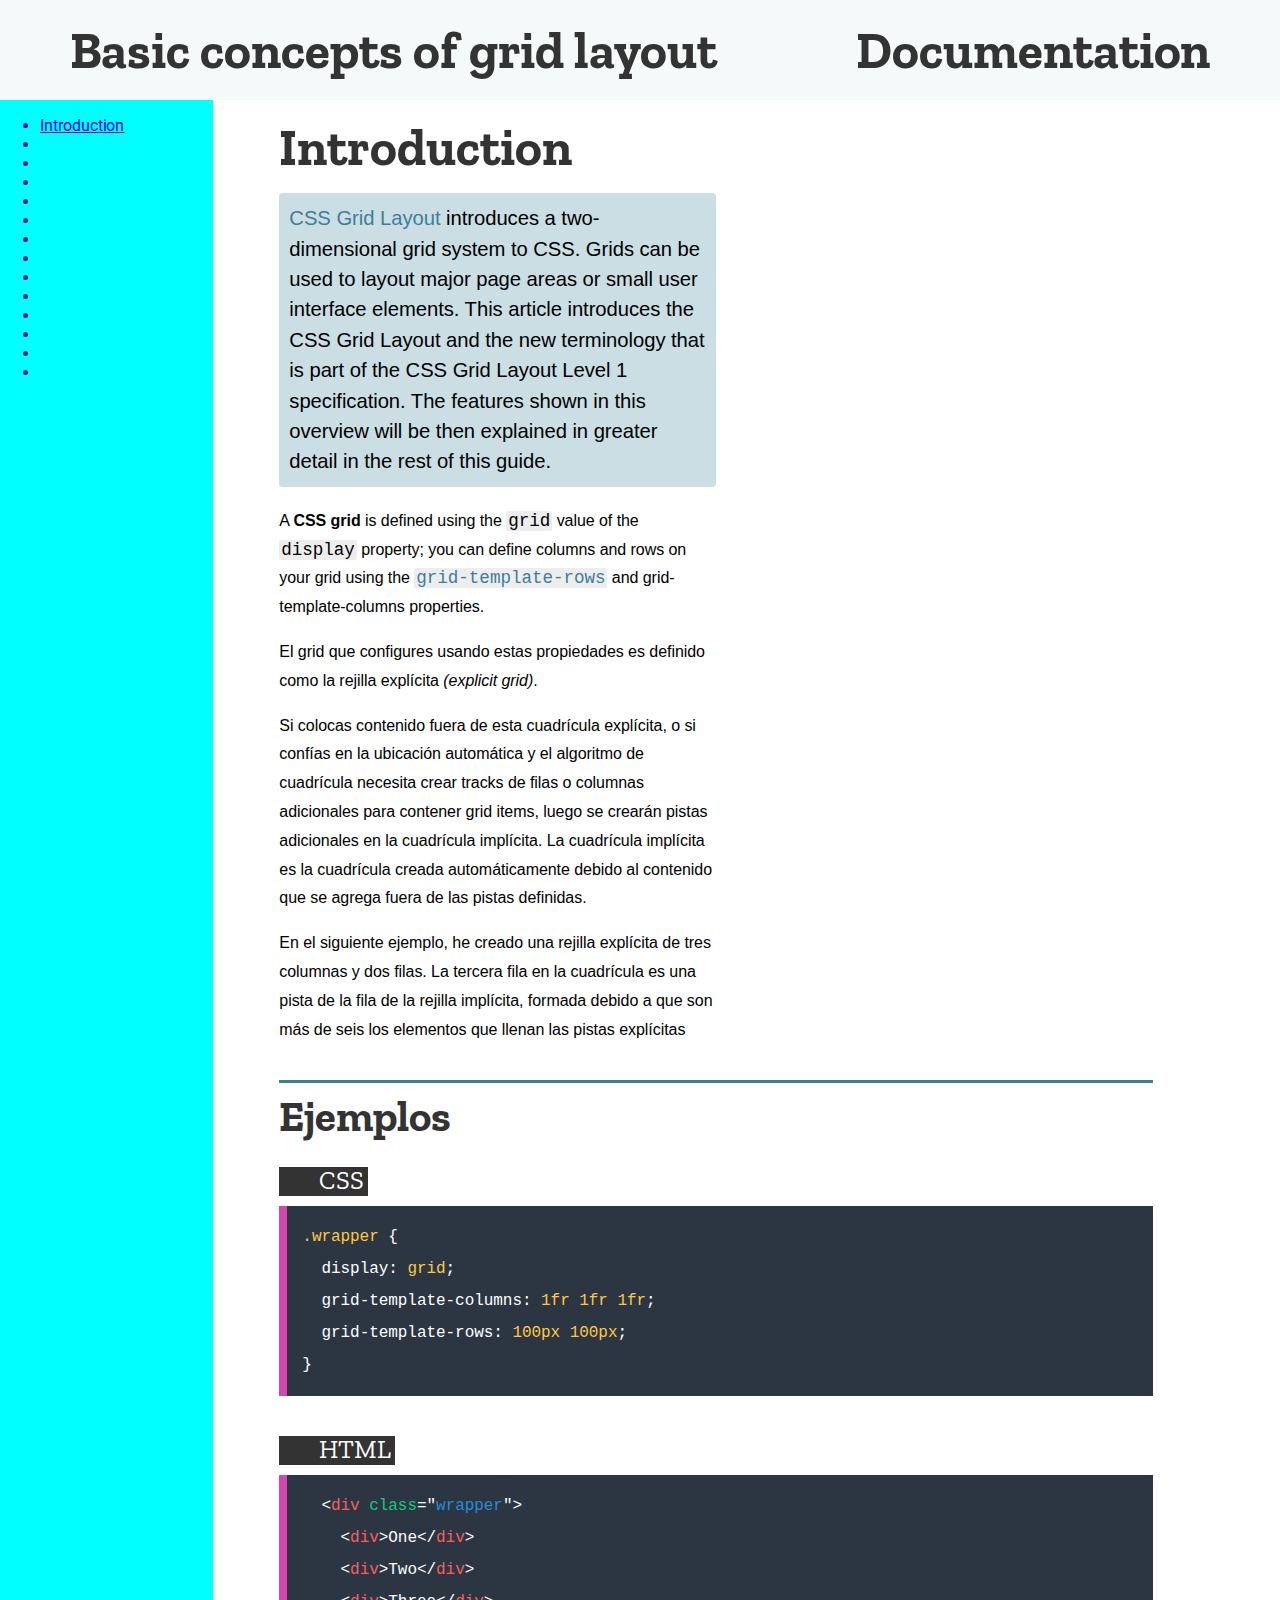
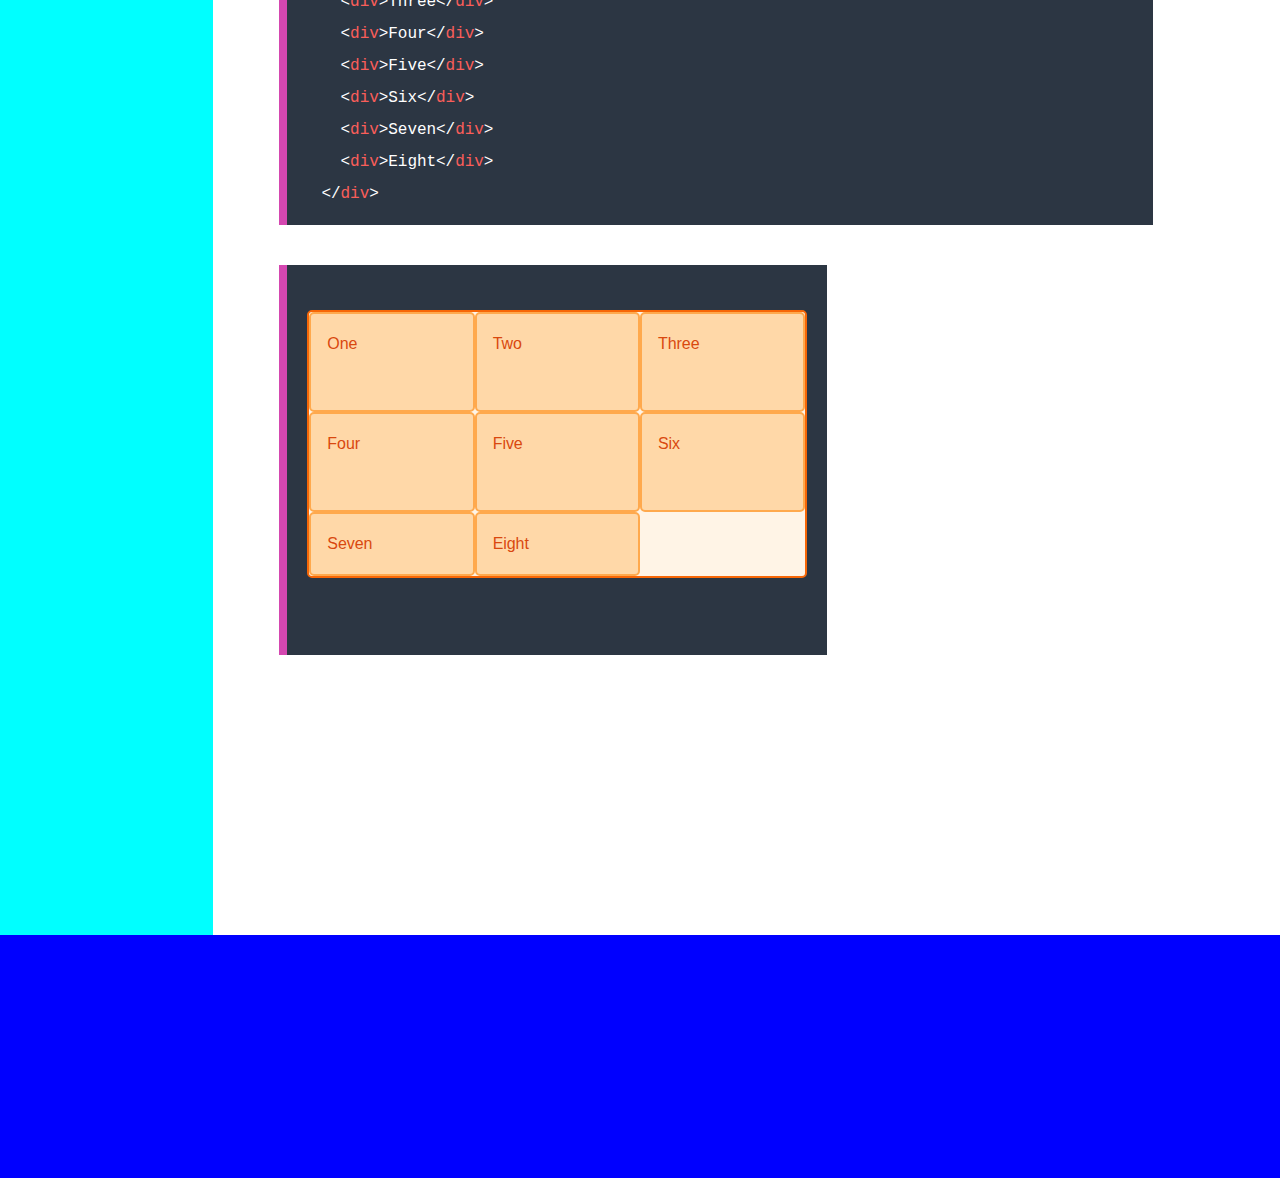
==== old_index.html @ 022d899d "backup index old" ====
<!DOCTYPE html>
<html lang="en">

<head>
  <meta charset="UTF-8">
  <meta name="viewport" content="width=device-width, initial-scale=1.0">
  <meta http-equiv="X-UA-Compatible" content="ie=edge">
  <title>Technical Documentation Page</title>
  <link rel="stylesheet" href="css/main.css">
</head>

<body>

  <div class="container">
    <header class="mainheader" id="main-header">
      <div>
        <h1>Basic concepts of grid layout</h1>
      </div>

      <div>
        <h1>Documentation</h1>
      </div>



    </header>
    <nav class="sidebar" id="navbar">
      <header>
        <ul>
          <a href="#Introduction" class="nav-link">
            <li>Introduction</li>
          </a>
          <a href="" class="nav-link">
            <li></li>
          </a>
          <a href="" class="nav-link">
            <li></li>
          </a>
          <a href="" class="nav-link">
            <li></li>
          </a>
          <a href="" class="nav-link">
            <li></li>
          </a>
          <a href="" class="nav-link">
            <li></li>
          </a>
          <a href="" class="nav-link">
            <li></li>
          </a>
          <a href="" class="nav-link">
            <li></li>
          </a>
          <a href="" class="nav-link">
            <li></li>
          </a>
          <a href="" class="nav-link">
            <li></li>
          </a>
          <a href="" class="nav-link">
            <li></li>
          </a>
          <a href="" class="nav-link">
            <li></li>
          </a>
          <a href="" class="nav-link">
            <li></li>
          </a>
          <a href="" class="nav-link">
            <li></li>
          </a>
        </ul>
      </header>
    </nav>
    <main id="main-doc">
      <section class="main-section" id="Introduction">
        <header>
          <article style="margin-left: 30px;">
            <div class="articlecontent">
              <h1>Introduction</h1>
                <div class="contentText">
                  <p class="summary"><span class="blue">CSS Grid Layout</span> introduces a two-dimensional grid system to CSS. Grids can be used to layout major page areas or small user interface elements. This article introduces the CSS Grid Layout and the new terminology that is part of the CSS Grid Layout Level 1 specification. The features shown in this overview will be then explained in greater detail in the rest of this guide.&nbsp;</p>
                <p>A <b>CSS grid</b> is defined using the <span class="codeText">grid</span> value of the <span class="codeText">display</span> property; you can define columns and rows on your grid using the <span class="codeText blue">grid-template-rows</span> and <spanclass="codeText blue">grid-template-columns</span> properties.</p>
                <p>El grid que configures usando estas propiedades es definido como la rejilla  explícita <em>(explicit grid)</em>.</p>
              <p>Si colocas contenido fuera de esta cuadrícula explícita, o si confías en la ubicación automática y el algoritmo de cuadrícula necesita crear tracks de filas o columnas adicionales para contener grid items, luego se crearán pistas adicionales en la cuadrícula implícita. La cuadrícula implícita es la cuadrícula creada automáticamente debido al contenido que se agrega fuera de las pistas definidas. </p>

              <p>En el siguiente ejemplo, he creado una rejilla  explícita de tres columnas y dos filas. La tercera fila en la cuadrícula es una pista de la fila de la rejilla  implícita, formada debido a que son más de seis los elementos que llenan las pistas explícitas</p>
              </div>
            <h2>Ejemplos</h2>
            <h3>CSS</h3>

                <code class="codeexample w3code"><span class="yellow">.wrapper</span> {
  display: <span class="yellow">grid</span>;
  grid-template-columns: <span class="yellow">1fr 1fr 1fr</span>;
  grid-template-rows: <span class="yellow">100px 100px</span>;
}
</code>

            <h3>HTML</h3>

<code id="htmlcode" class="codeexample">  <<span class="red">div</span> <span class="green">class</span>="<span class="blue">wrapper</span>">
    <<span class="red">div</span>>One&lt;/</span><span class="red">div</span>>
    <<span class="red">div</span>>Two&lt;/<span class="red">div</span>>
    <<span class="red">div</span>>Three&lt;/<span class="red">div</span>>
    <<span class="red">div</span>>Four&lt;/</span><span class="red">div</span>>
    <<span class="red">div</span>>Five&lt;/</span><span class="red">div</span>>
    <<span class="red">div</span>>Six&lt;/</span><span class="red">div</span>>
    <<span class="red">div</span>>Seven&lt;/</span><span class="red">div</span>>
    <<span class="red">div</span>>Eight&lt;/</span><span class="red">div</span>>
  &lt;/<span class="red">div</span>></code>
<div  class="sample-code-frame" style="width: 500px; height: 350px;">
  <div class="wrapper">
     <div>One</div>
     <div>Two</div>
     <div>Three</div>
     <div>Four</div>
     <div>Five</div>
     <div>Six</div>
     <div>Seven</div>
     <div>Eight</div>
  </div>
</div>
</div>








          </article>
        </header>
      </section>
      <section class="main-section" id="">
        <header>
          <article></article>
        </header>
      </section>
      <section class="main-section" id="">
        <header>
          <article></article>
        </header>
      </section>
      <section class="main-section" id="">
        <header>
          <article></article>
        </header>
      </section>
      <section class="main-section" id="">
        <header>
          <article></article>
        </header>
      </section>
      <section class="main-section" id="">
        <header>
          <article></article>
        </header>
      </section>
      <section class="main-section" id="">
        <header>
          <article></article>
        </header>
      </section>
      <section class="main-section" id="">
        <header>
          <article></article>
        </header>
      </section>
      <section class="main-section" id="">
        <header>
          <article></article>
        </header>
      </section>
      <section class="main-section" id="">
        <header>
          <article></article>
        </header>
      </section>
      <section class="main-section" id="">
        <header>
          <article></article>
        </header>
      </section>
      <section class="main-section" id="">
        <header>
          <article></article>
        </header>
      </section>
      <section class="main-section" id="">
        <header>
          <article></article>
        </header>
      </section>
      <section class="main-section" id="">
        <header>
          <article></article>
        </header>
      </section>
    </main>
    <footer></footer>
  </div>




</body>

</html>
---- css/main.css ----
@import url("https://fonts.googleapis.com/css?family=Zilla+Slab:400,500,600,700|Roboto:400,500,700|Ubuntu+Mono:400,700");

html {
  font-size: 1rem;
  background: #fff;
  padding: 0;
  margin: 0;
  font-family: "Roboto", sans-serif;
  letter-spacing: -0.00333rem;
}

body {
  margin: 0;
}

.container {
  display: grid;
  grid-template-columns: repeat(12, 1fr);
  grid-template-rows: 100px 10fr 1fr;
  width: 100vw;
}

.mainheader {
  grid-column: 1 / -1;
  display: flex;
  justify-content: space-around;
  align-items: center;
  padding: 0;
  margin: 0;
  background-color: #f5f9fa;
}

.mainheader h1 {
  font-family: "Zilla Slab", serif;
  font-weight: 700;
  font-size: 3.2rem;
  letter-spacing: -0.00333rem;
  color: #333;
}

.mainheader h2 {
}

.sidebar {
  background: cyan;
  grid-column: 1 / 3;
}

#main-doc header {
}

#main-doc {
  grid-column: 3 / 12;
  padding-left: 1rem;
}

section article {
  padding-bottom: 20px;
}

footer {
  background: blue;
  grid-column: 1 / -1;
}

.hidden {
  display: none;
}
/* css para articulos */
.articlecontent {
  margin-left: 20px;
  font-family: Verdana, arial, sans-serif;
  margin-right: 20px;
  line-height: 180%;
}

.articlecontent h1 {
  font-family: "Zilla Slab", serif;
  font-weight: 700;
  font-size: 3.2rem;
  letter-spacing: -0.00333rem;
  color: #333;
  margin-bottom: 30px;
}
.articlecontent > h2::before {
  border-top: 3px solid #3d7e9a;
  content: "";
  display: block;
  margin-bottom: 20px;
  width: 100%;
  left: 0;
}
.articlecontent h2 {
  font-family: "Zilla Slab", serif;
  font-size: 2.66667rem;
  color: #333;
}

.articlecontent h3 {
  padding: 0 4px 0 40px;
  font-weight: 400;
  color: #fff;
  background-color: #333;
  font-size: 1.6rem;
  display: inline-block;
  box-decoration-break: clone;
  font-family: "Zilla Slab", serif;
  margin-top: 0;
  margin-bottom: 10px;
}

.contentText {
  width: 50%;
}
.summary {
  font-size: 1.26667rem;
  background-color: #cadee4;
  border-radius: 4px;
  margin-bottom: 20px;
  padding: 10px;
  line-height: 150%;
}

.codewraper h1 {
  margin-bottom: 10px;
  margin-top: 0;
  margin-left: 20px;
  color: #90e96e;
  font-size: 1.7rem;
  font-family: "Roboto", sans-serif;
}
.codeText {
  background-color: rgba(220, 220, 220, 0.5);
  font-family: "Ubuntu Mono", monospace;
  padding: 0 2px;
  border-radius: 2px;
  font-size: 1.1rem;
}
.blue {
  color: #3d7e9a;
}

.yellow {
  color: #ffc83f;
}

.green {
  color: #690;
}
#htmlcode span.punctuation {
  color: #b9e0ec;
}
#htmlcode span.green {
  color: #16c97a;
}
#htmlcode span.blue {
  color: #288ad6;
}
#htmlcode span.red {
  color: #fa5e5a;
}

.red {
  color: #905;
}

.codeexample {
  font-family: "Ubuntu Mono", monospace;
  display: block;
  text-align: left;
  word-wrap: break-word;
  white-space: pre-wrap;
  word-break: break-all;
  margin-bottom: 40px;
  line-height: 2;
  background-color: #2c3643;
  padding: 15px;
  color: white;
  border-left: 8px solid #d447b0;
}
.html {
  color: #b9e0ec;
}
.wrapper {
  display: grid;
  grid-template-columns: 1fr 1fr 1fr;
  grid-template-rows: 100px 100px;
  border: 2px solid #f76707;
  border-radius: 5px;
  background-color: #fff4e6;
  margin-top: 25px;
}
.wrapper > div {
  border: 2px solid #ffa94d;
  border-radius: 5px;
  background-color: #ffd8a8;
  padding: 1em;
  color: #d9480f;
}

.sample-code-frame {
  border: 1px solid #d447b0;
  background-color: #2c3643;
  max-width: calc(100% - 40px - 6px);
  padding: 20px;
  border-width: 0px 0px 0px 8px;
}
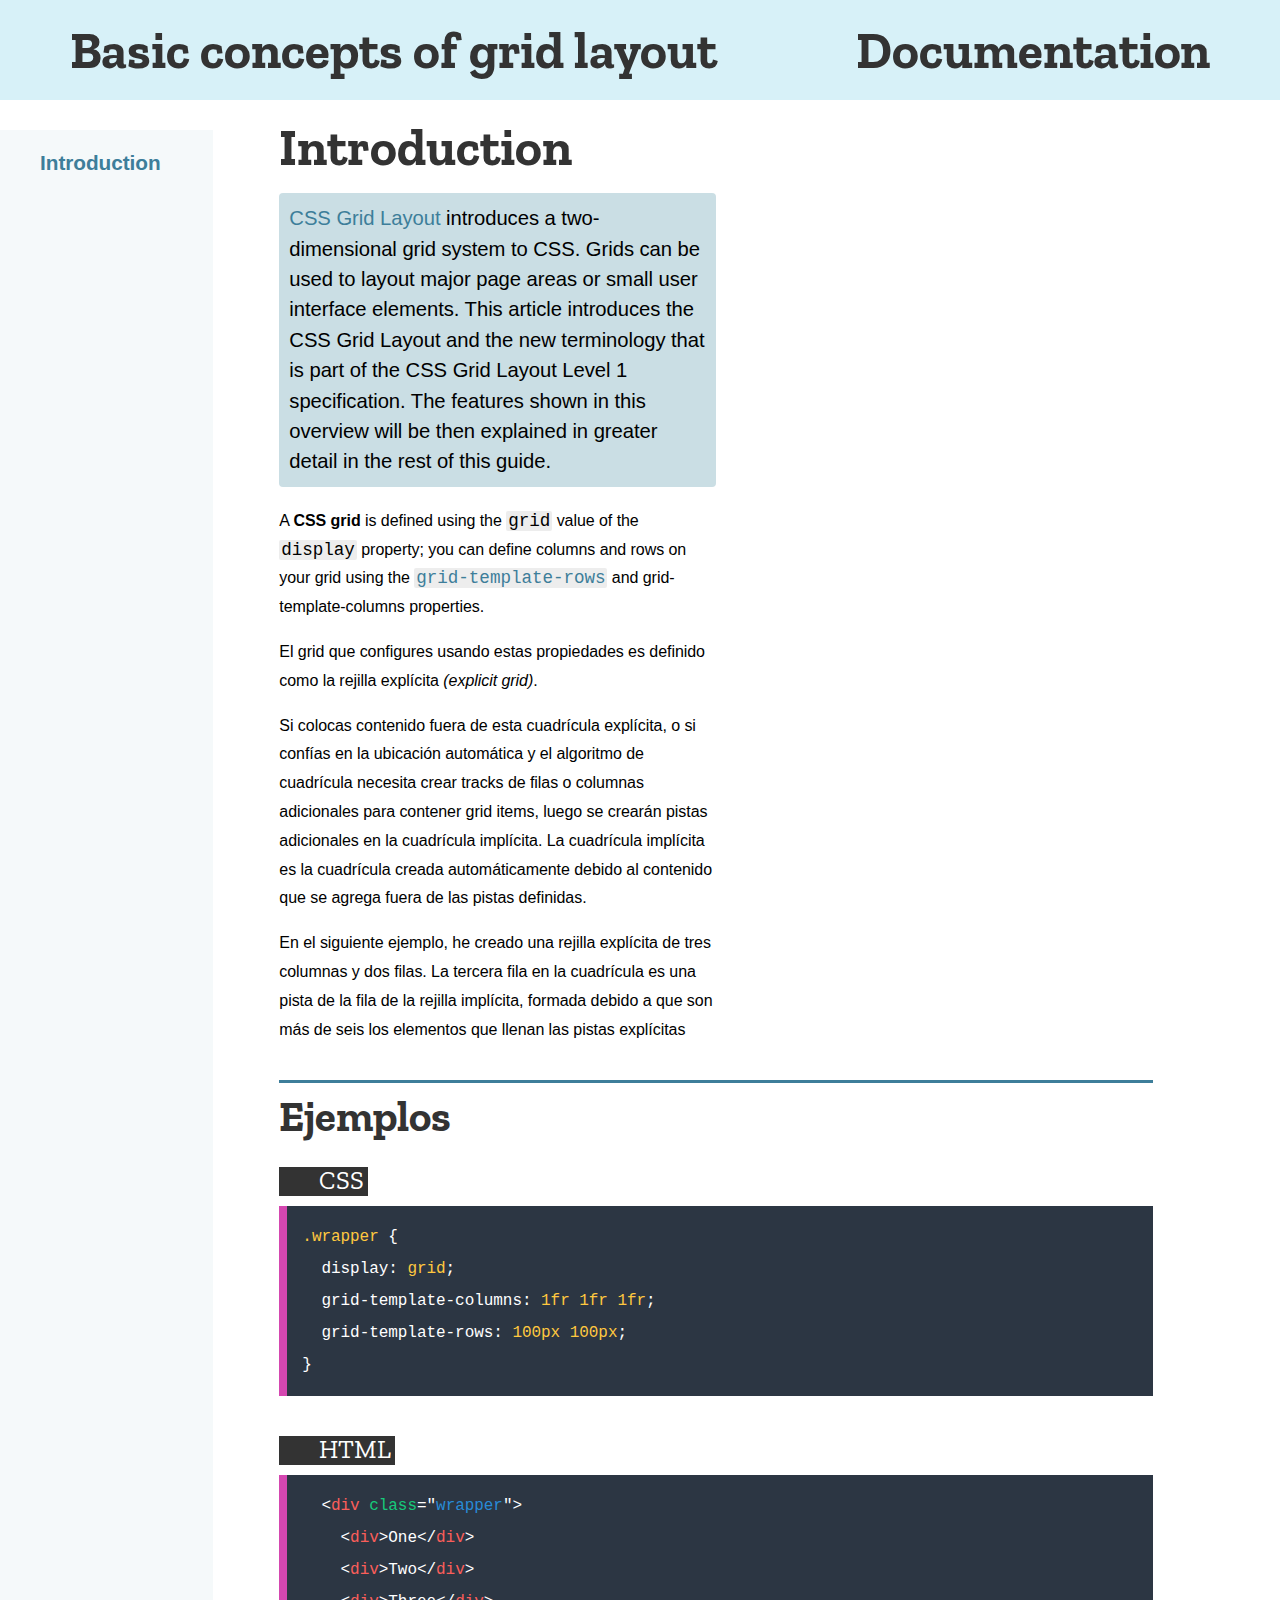
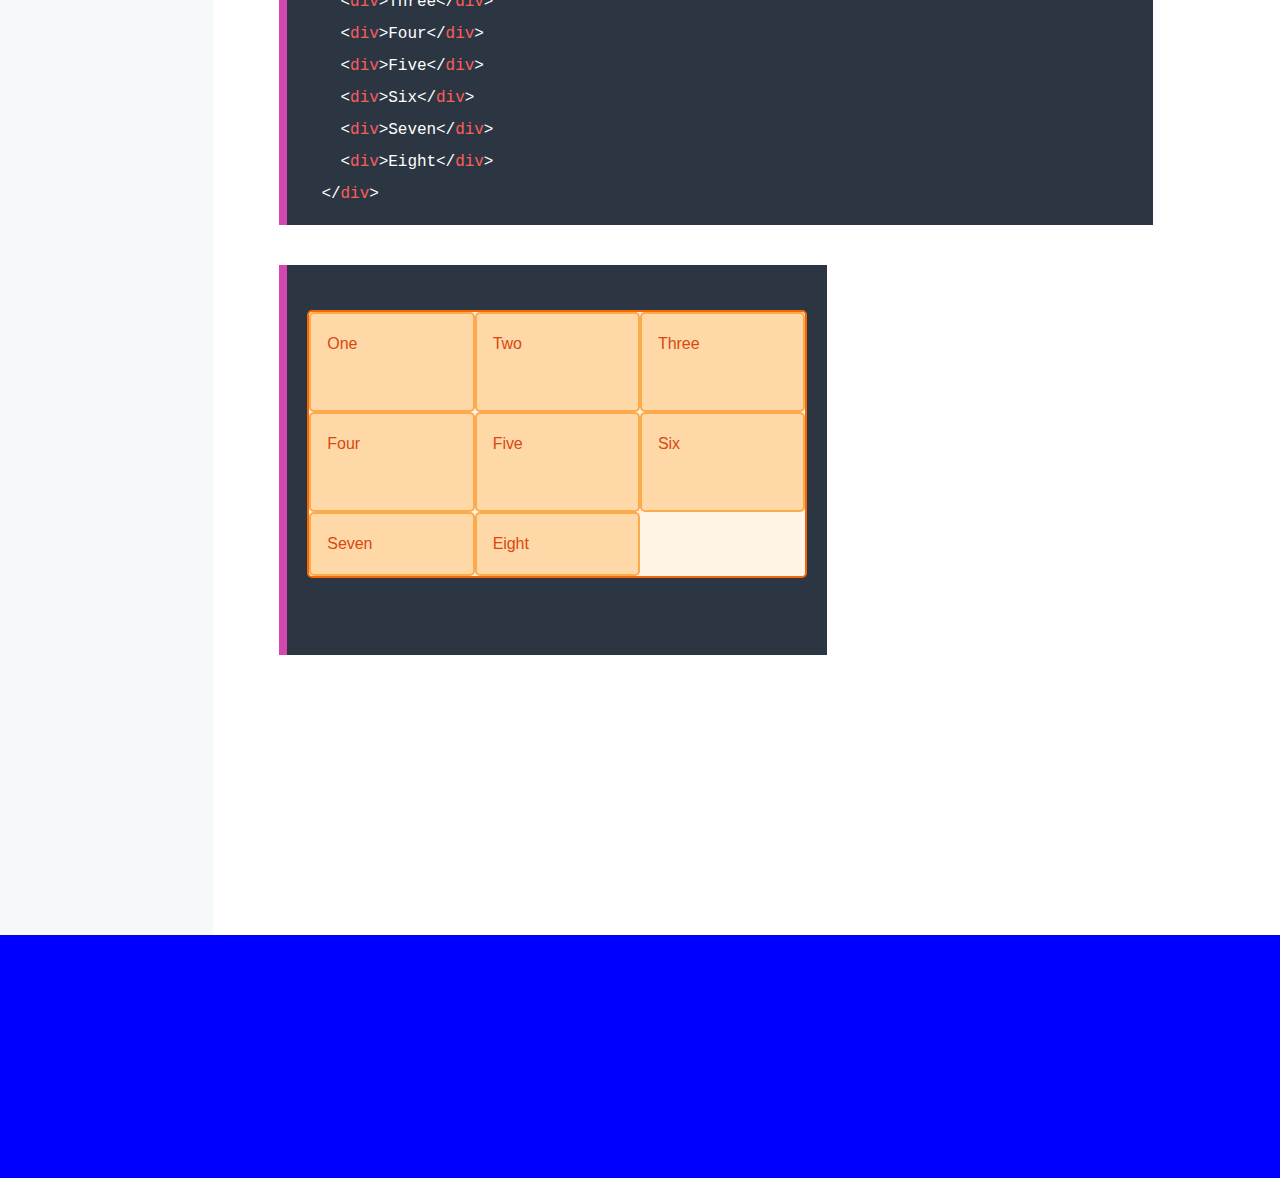
==== commit 4628b742: "changes css" ====
--- a/old_index.html
+++ b/old_index.html
@@ -28,7 +28,7 @@
       <header>
         <ul>
           <a href="#Introduction" class="nav-link">
-            <li>Introduction</li>
+            <li><b>Introduction</b></li>
           </a>
           <a href="" class="nav-link">
             <li></li>
--- a/css/main.css
+++ b/css/main.css
@@ -11,6 +11,19 @@
 
 body {
   margin: 0;
+}
+a {
+  padding: 0;
+  margin: 0;
+  border: 0;
+  text-decoration: none;
+  color: #3d7e9a;
+}
+
+a:active,
+a:focus,
+a:hover {
+  text-decoration: underline;
 }
 
 .container {
@@ -27,9 +40,8 @@
   align-items: center;
   padding: 0;
   margin: 0;
-  background-color: #f5f9fa;
-}
-
+  background-color: #d7f1f8;
+}
 .mainheader h1 {
   font-family: "Zilla Slab", serif;
   font-weight: 700;
@@ -42,8 +54,23 @@
 }
 
 .sidebar {
-  background: cyan;
+  background-color: #f5f9fa;
   grid-column: 1 / 3;
+  margin-top: 30px;
+}
+
+.nav-link > li {
+  line-height: 1.6;
+  font-family: Verdana, arial, sans-serif;
+  margin-bottom: 20px;
+  overflow: hidden;
+  font-size: 1.3rem;
+  font-weight: bold;
+}
+
+ol,
+ul {
+  list-style-type: none;
 }
 
 #main-doc header {
